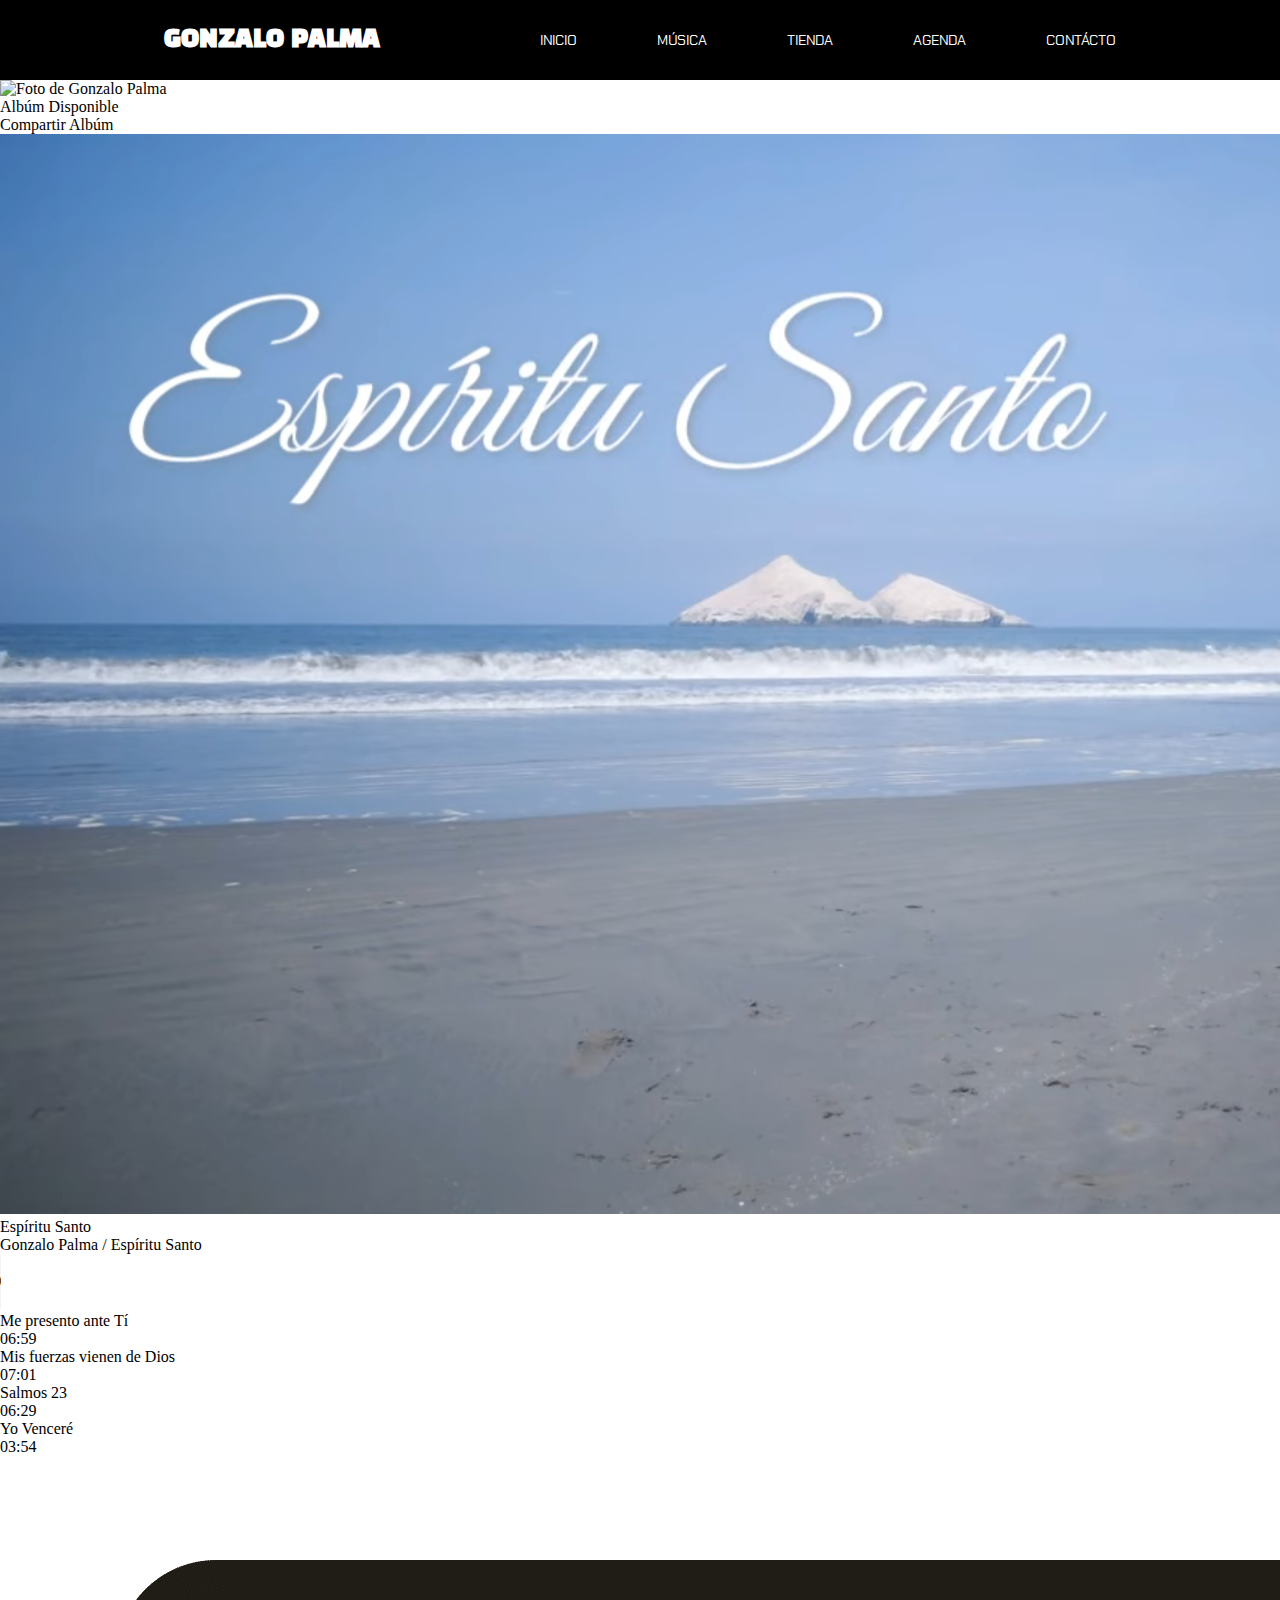
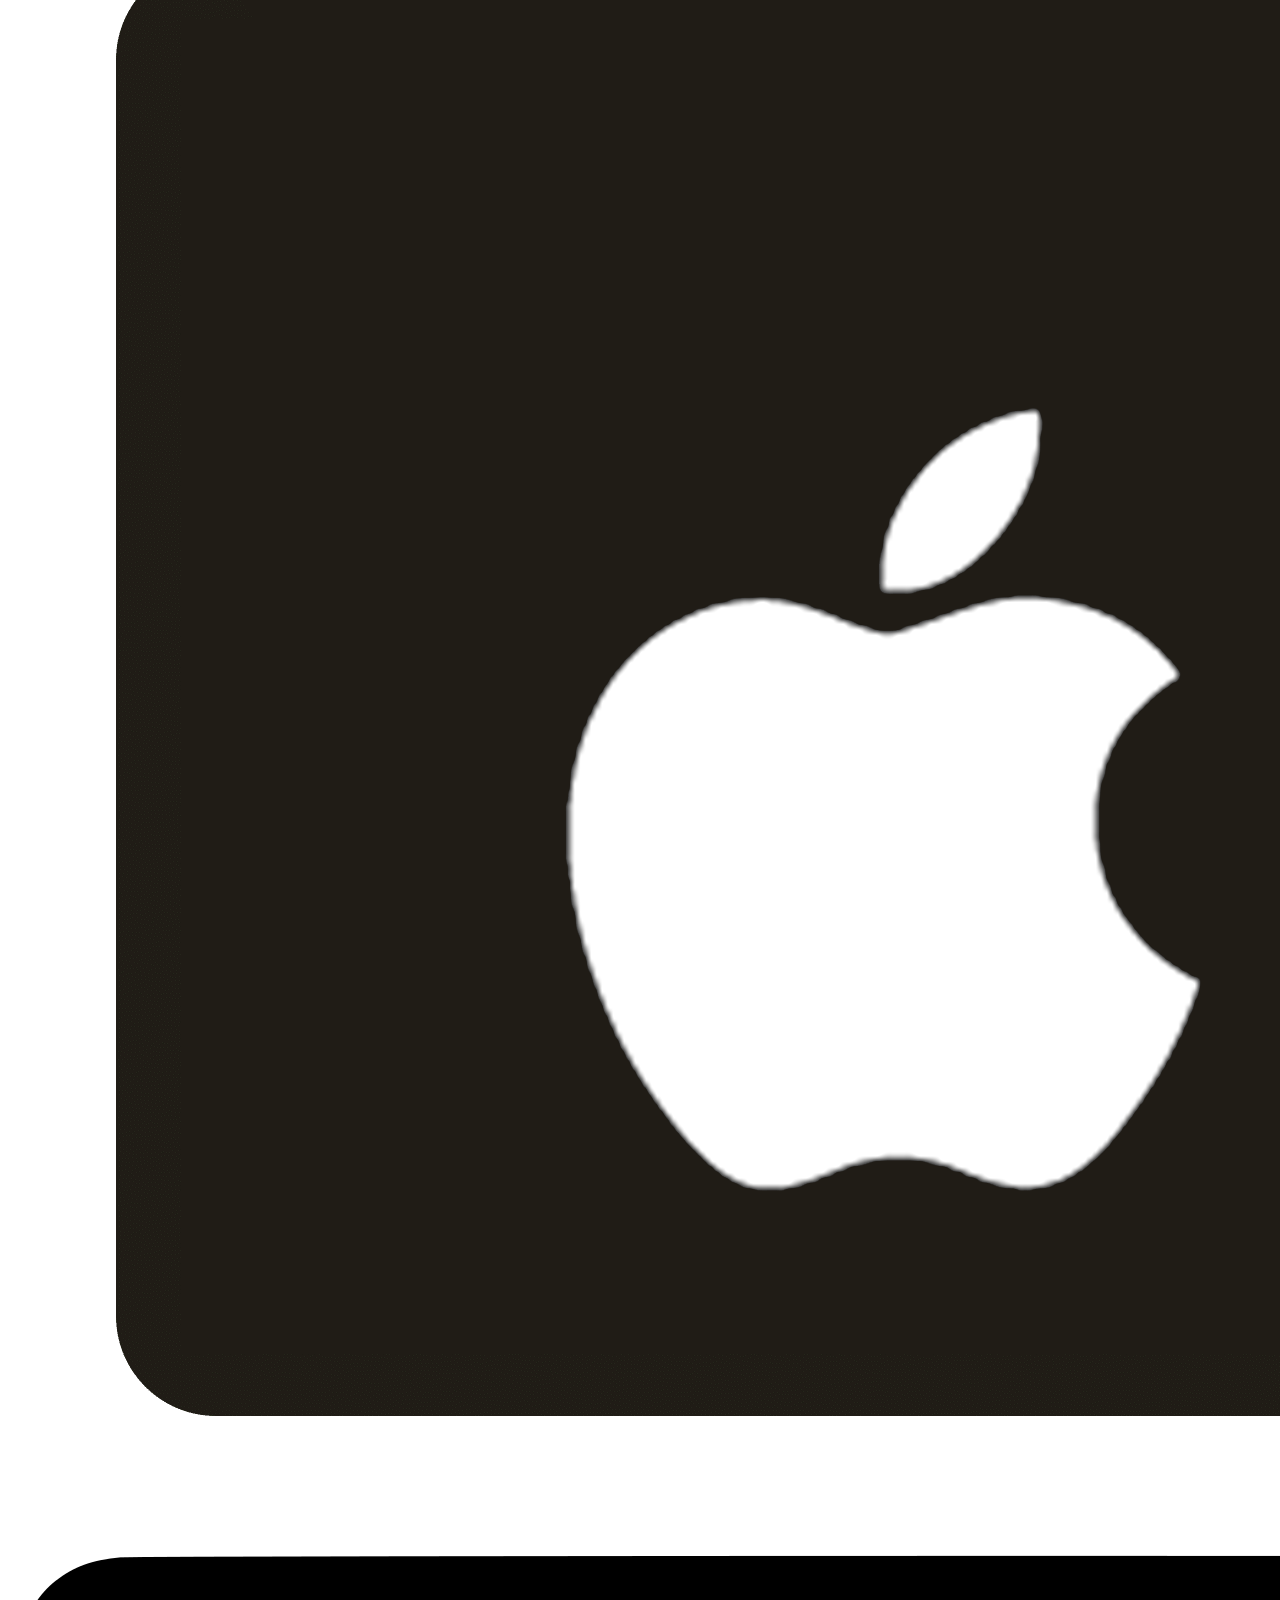
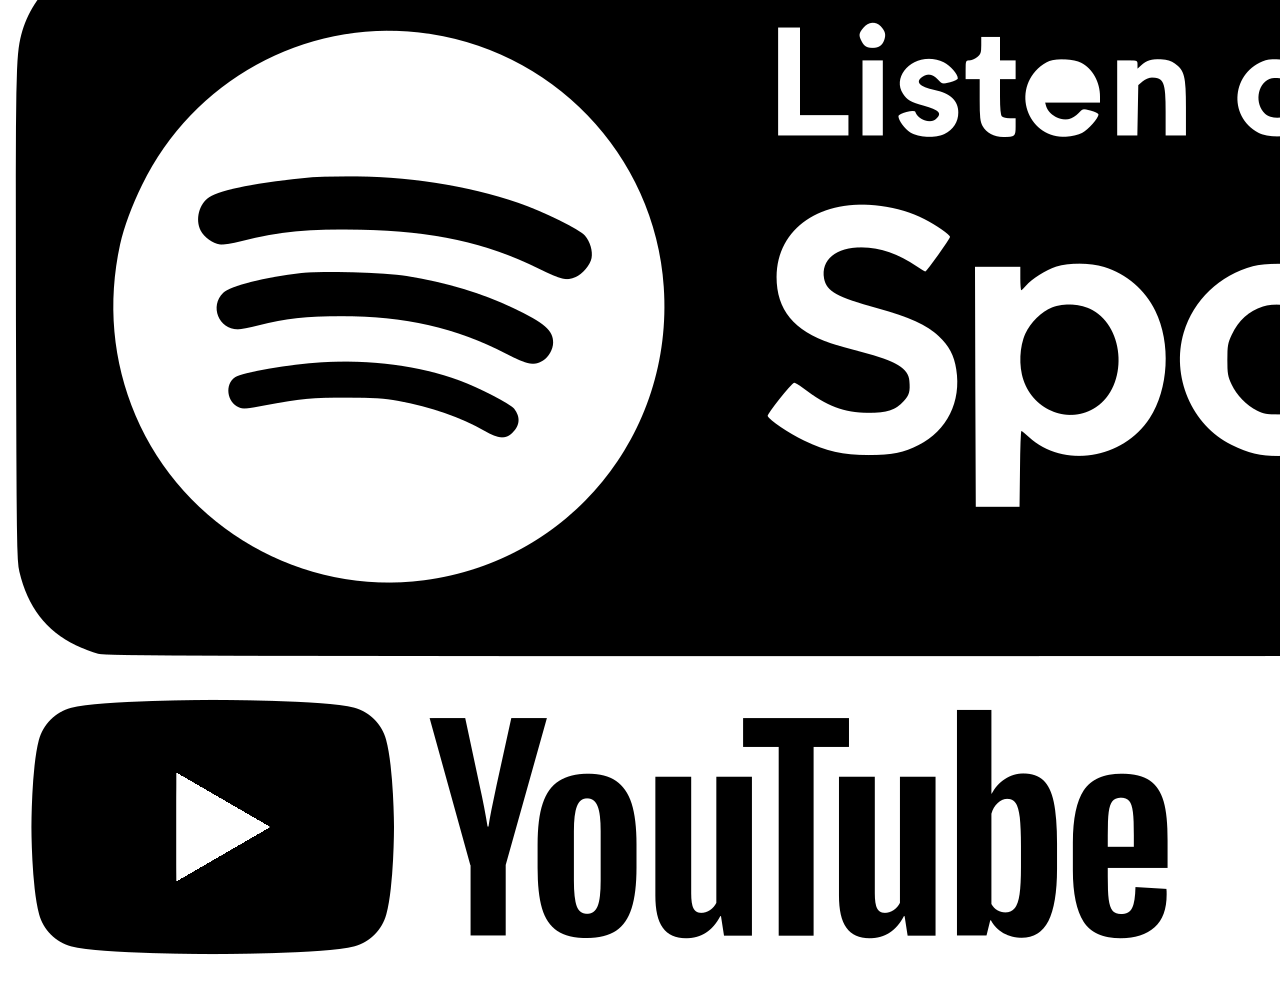
==== index.html @ f275a575 "el HTML del cuerpo está listo, faltan los estilos" ====
<!DOCTYPE html>
<html lang="es">
<head>
    <meta charset="UTF-8">
    <meta http-equiv="X-UA-Compatible" content="IE=edge">
    <meta name="viewport" content="width=device-width, initial-scale=1.0">
    <title>Gonzalo Palma Oficial</title>
    <!-- estilos css -->
    <link rel="stylesheet" href="./css/index.css">
    <!-- google font -->
    <link rel="preconnect" href="https://fonts.googleapis.com">
    <link rel="preconnect" href="https://fonts.gstatic.com" crossorigin>
    <link href="https://fonts.googleapis.com/css2?family=Black+Han+Sans&family=Chakra+Petch:wght@300;400;500&family=Sarabun:wght@100;200;300;400;500;600;700;800&display=swap" rel="stylesheet">
    <!-- iconos Font Awesome -->
    <script src="https://kit.fontawesome.com/6d642dc6ea.js" crossorigin="anonymous"></script>
</head>
<body>
    <header class="header__index">
        <h1 class="title__page">Gonzalo Palma</h1>
        <nav class="bar__nav__index">
            <ul class="list__nav__bar">
                <li class="item__list__nav"><a href="#" class="link__item__nav">Inicio</a></li>
                <li class="item__list__nav"><a href="#" class="link__item__nav">Música</a></li>
                <li class="item__list__nav"><a href="#" class="link__item__nav">Tienda</a></li>
                <li class="item__list__nav"><a href="#" class="link__item__nav">Agenda</a></li>
                <li class="item__list__nav"><a href="#" class="link__item__nav">Contácto</a></li>
            </ul>
        </nav>
    </header>
    <section class="portada__section__index">
        <div class="container__portada container__one__portada">
            <img src="img/Gonzalo_grande.jpg" alt="Foto de Gonzalo Palma" class="image__portada">
            <div class="shadow__blue"></div>
        </div>
        <div class="container__portada container__two__portada">
            <div class="text__top__image">
                <p class="text__one__top">Albúm Disponible</p>
                <p class="text__two__top">Compartir Albúm</p>
            </div>
            <img src="img/portada_primer_album.png" alt="Foto del primer albúm" class="image__portada__album">
            <p class="name__music__cambiante">Espíritu Santo</p>
            <p class="name__gonzalo__name__album">Gonzalo Palma / Espíritu Santo</p>
            <audio src="music/Ayúdame Espíritu Santo doble.mp3" class="list__music" controls></audio>
            <ol class="list__music__gonzalo">
                <li class="item__music__gonzalo">
                    <div class="name__music">Me presento ante Tí</div>
                    <div class="tempo__music"><i class="fa-sharp fa-solid fa-share-nodes"></i>06:59</div>
                </li>
                <li class="item__music__gonzalo">
                    <div class="name__music">Mis fuerzas vienen de Dios</div>
                    <div class="tempo__music"><i class="fa-sharp fa-solid fa-share-nodes"></i>07:01</div>
                </li>
                <li class="item__music__gonzalo">
                    <div class="name__music">Salmos 23</div>
                    <div class="tempo__music"><i class="fa-sharp fa-solid fa-share-nodes"></i>06:29</div>
                </li>
                <li class="item__music__gonzalo">
                    <div class="name__music">Yo Venceré</div>
                    <div class="tempo__music"><i class="fa-sharp fa-solid fa-share-nodes"></i>03:54</div>
                </li>
            </ol>
        </div>
        <div class="plataformas__musical">
            <img src="img/img_plataformas/apple_music.png" alt="Logo Apple Music" class="logo__plataformas">
            <img src="img/img_plataformas/spotify.png" alt="Logo Spotify" class="logo__plataformas">
            <img src="img/img_plataformas/YouTube.png" alt="Logo Youtube" class="logo__plataformas">
        </div>
    </section>
</body>
</html>
---- css/index.css ----
* {
    margin: 0;
    padding: 0;
    box-sizing: border-box;
}

:root {
    --color_negro: #000;
    --color_blanco: #FFF;
    --color_hover_gris: #cfcbcb;
    --color_blue: #4b75ff;
    --color_blue_shadow: #4b75ff7c;
    --font_one: 'Black Han Sans', sans-serif;
    --font_two: 'Chakra Petch', sans-serif;
    --font_three: 'Sarabun', sans-serif;
}

/* Estilos para el nav que esta dentro del header */
.header__index {
    background-color: var(--color_negro);
    color: var(--color_blanco);
    display: flex;
    justify-content: center;
    align-items: center;
    gap: 10em;
    padding: 25px 0;
}

.title__page {
    font-family: var(--font_one);
    font-size: 1.5em;
    text-transform: uppercase;
}

.list__nav__bar {
    list-style: none;
    display: flex;
    gap: 5em;
}

.item__list__nav {
    font-family: var(--font_two);
    font-size: .9em;
    text-transform: uppercase;
}

.link__item__nav {
    color: var(--color_blanco);
    text-decoration: none;
    transition: .5s;
}

.link__item__nav:hover {
    color: var(--color_hover_gris);
}
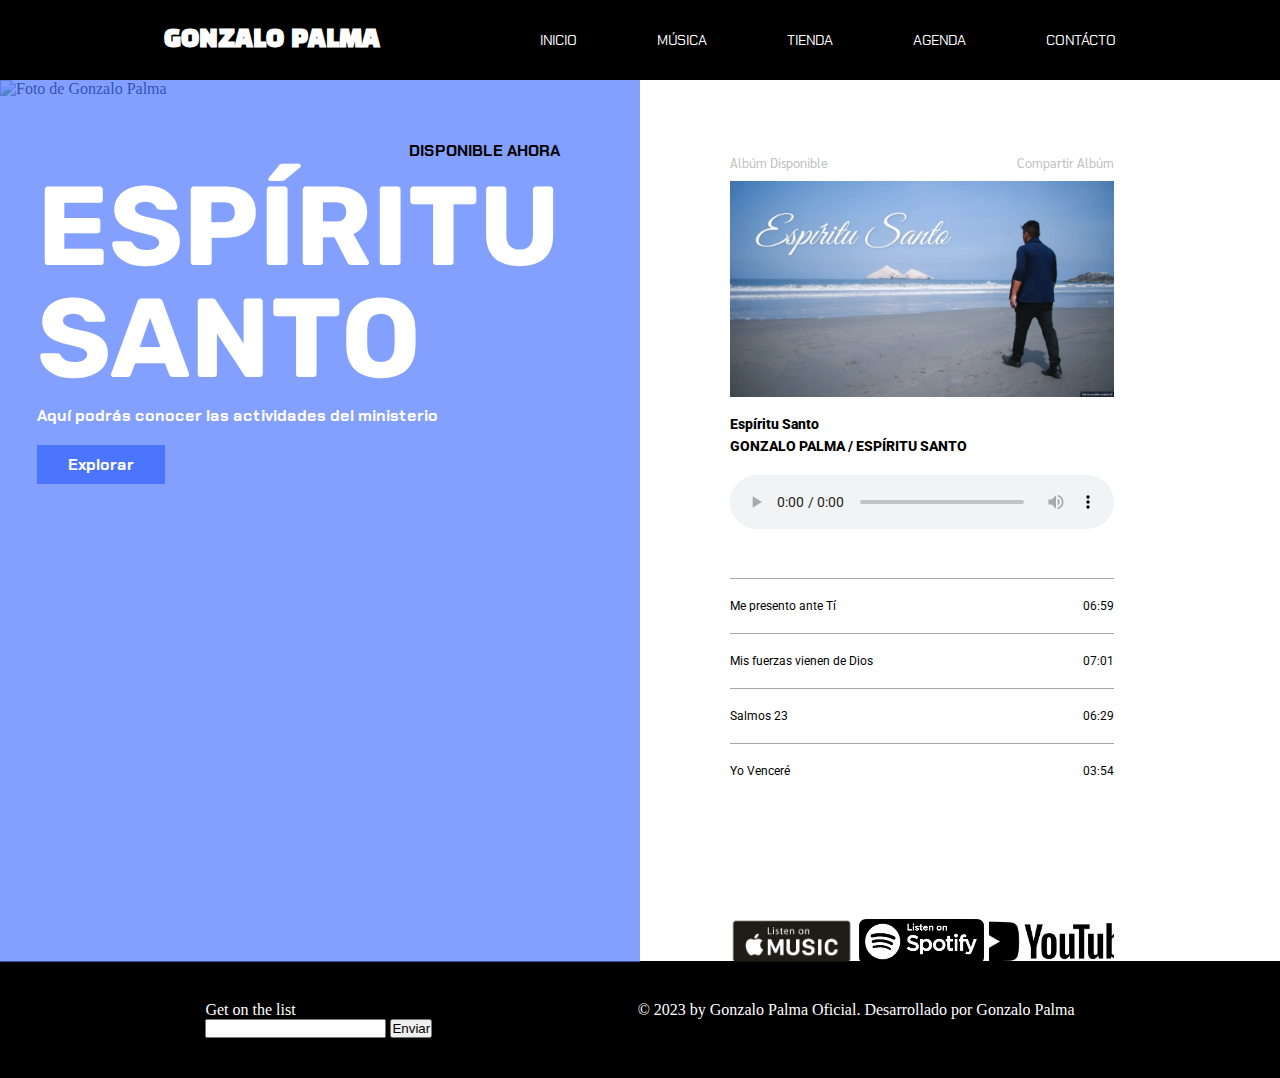
==== commit 77b02dfc: "Portada terminada, avanzando los estilos del footer" ====
--- a/index.html
+++ b/index.html
@@ -11,6 +11,12 @@
     <link rel="preconnect" href="https://fonts.googleapis.com">
     <link rel="preconnect" href="https://fonts.gstatic.com" crossorigin>
     <link href="https://fonts.googleapis.com/css2?family=Black+Han+Sans&family=Chakra+Petch:wght@300;400;500&family=Sarabun:wght@100;200;300;400;500;600;700;800&display=swap" rel="stylesheet">
+    <link rel="preconnect" href="https://fonts.googleapis.com">
+    <link rel="preconnect" href="https://fonts.gstatic.com" crossorigin>
+    <link href="https://fonts.googleapis.com/css2?family=Rubik:wght@400;500;600;700&display=swap" rel="stylesheet">
+    <link rel="preconnect" href="https://fonts.googleapis.com">
+    <link rel="preconnect" href="https://fonts.gstatic.com" crossorigin>
+    <link href="https://fonts.googleapis.com/css2?family=Roboto:wght@300;400;500;700;900&display=swap" rel="stylesheet">
     <!-- iconos Font Awesome -->
     <script src="https://kit.fontawesome.com/6d642dc6ea.js" crossorigin="anonymous"></script>
 </head>
@@ -30,7 +36,14 @@
     <section class="portada__section__index">
         <div class="container__portada container__one__portada">
             <img src="img/Gonzalo_grande.jpg" alt="Foto de Gonzalo Palma" class="image__portada">
-            <div class="shadow__blue"></div>
+            <div class="shadow__blue">
+                <div class="text__shadow__blue">
+                    <p class="subtitle__shadow__blue">Disponible Ahora</p>
+                    <h2 class="title__shadow__blue">Espíritu<br> Santo</h2>
+                    <p class="description__shadow__blue">Aquí podrás conocer las actividades del ministerio</p>
+                    <input type="button" value="Explorar" class="button__shadow__blue">
+                </div>
+            </div>
         </div>
         <div class="container__portada container__two__portada">
             <div class="text__top__image">
@@ -44,27 +57,39 @@
             <ol class="list__music__gonzalo">
                 <li class="item__music__gonzalo">
                     <div class="name__music">Me presento ante Tí</div>
-                    <div class="tempo__music"><i class="fa-sharp fa-solid fa-share-nodes"></i>06:59</div>
+                    <div class="tempo__share__music"><i class="fa-sharp fa-solid fa-share-nodes none__share__icon icon__share"></i><p class="time__music">06:59</p></div>
                 </li>
                 <li class="item__music__gonzalo">
                     <div class="name__music">Mis fuerzas vienen de Dios</div>
-                    <div class="tempo__music"><i class="fa-sharp fa-solid fa-share-nodes"></i>07:01</div>
+                    <div class="tempo__share__music"><i class="fa-sharp fa-solid fa-share-nodes none__share__icon icon__share"></i><p class="time__music">07:01</p></div>
                 </li>
                 <li class="item__music__gonzalo">
                     <div class="name__music">Salmos 23</div>
-                    <div class="tempo__music"><i class="fa-sharp fa-solid fa-share-nodes"></i>06:29</div>
+                    <div class="tempo__share__music"><i class="fa-sharp fa-solid fa-share-nodes none__share__icon icon__share"></i><p class="time__music">06:29</p></div>
                 </li>
                 <li class="item__music__gonzalo">
                     <div class="name__music">Yo Venceré</div>
-                    <div class="tempo__music"><i class="fa-sharp fa-solid fa-share-nodes"></i>03:54</div>
+                    <div class="tempo__share__music"><i class="fa-sharp fa-solid fa-share-nodes none__share__icon icon__share"></i><p class="time__music">03:54</p></div>
                 </li>
             </ol>
-        </div>
-        <div class="plataformas__musical">
-            <img src="img/img_plataformas/apple_music.png" alt="Logo Apple Music" class="logo__plataformas">
-            <img src="img/img_plataformas/spotify.png" alt="Logo Spotify" class="logo__plataformas">
-            <img src="img/img_plataformas/YouTube.png" alt="Logo Youtube" class="logo__plataformas">
+            <div class="plataformas__musical">
+                <img src="img/img_plataformas/apple_music.png" alt="Logo Apple Music" class="logo__plataformas">
+                <img src="img/img_plataformas/spotify.png" alt="Logo Spotify" class="logo__plataformas">
+                <img src="img/img_plataformas/YouTube.png" alt="Logo Youtube" class="logo__plataformas">
+            </div>
         </div>
     </section>
+    <footer class="footer__index">
+        <div class="footer__section">
+            <form action="" class="forms__footer">
+                <p class="title__form">Get on the list</p>
+                <input type="text" name="" id="" class="form__input__text">
+                <input type="button" value="Enviar" class="form__input__button">
+            </form>
+        </div>
+        <div class="footer__section">
+            <p class="copyrith">&copy; 2023 by Gonzalo Palma Oficial. Desarrollado por Gonzalo Palma</p>
+        </div>
+    </footer>
 </body>
 </html>--- a/css/index.css
+++ b/css/index.css
@@ -7,12 +7,15 @@
 :root {
     --color_negro: #000;
     --color_blanco: #FFF;
-    --color_hover_gris: #cfcbcb;
+    --color_hover_gris: #c0c0c0;
+    --color_gris: #a8a8a8;
     --color_blue: #4b75ff;
-    --color_blue_shadow: #4b75ff7c;
+    --color_blue_shadow: #4b75ffaf;
     --font_one: 'Black Han Sans', sans-serif;
     --font_two: 'Chakra Petch', sans-serif;
     --font_three: 'Sarabun', sans-serif;
+    --font_four: 'Rubik', sans-serif;
+    --font_five: 'Roboto', sans-serif;
 }
 
 /* Estilos para el nav que esta dentro del header */
@@ -52,4 +55,174 @@
 
 .link__item__nav:hover {
     color: var(--color_hover_gris);
+}
+
+/* Estilos para el section general de la portada */
+.portada__section__index {
+    display: flex;
+}
+
+/* Estilos a la portada en general */
+.container__portada {
+    width: 50%;
+}
+
+/* Estilos para la portada de la izquierda */
+.container__one__portada {
+    position: relative;
+    display: inline-block;
+}
+
+.image__portada {
+    width: 100%;
+}
+
+.shadow__blue {
+    position: absolute;
+    top: 0;
+    left: 0;
+    width: 100%;
+    height: 99.7%;
+    background-color: var(--color_blue_shadow);
+    z-index: 1;
+    padding-top: 60px;
+    padding-right: 80px;
+    overflow: hidden;
+}
+
+.text__shadow__blue {
+    display: inline-block;
+    font-family: var(--font_two);
+    color: var(--color_blanco);
+    float: right;
+}
+
+.subtitle__shadow__blue {
+    text-align: end;
+    text-transform: uppercase;
+    font-weight: bold;
+    color: var(--color_negro);
+}
+
+.title__shadow__blue {
+    font-size: 7em;
+    line-height: 1em;
+    text-transform: uppercase;
+    font-family: var(--font_four);
+    margin: 10px 0;
+}
+
+.description__shadow__blue {
+    font-weight: bold;
+}
+
+.button__shadow__blue {
+    margin-top: 1.2em;
+    background-color: var(--color_blue);
+    color: var(--color_blanco);
+    border: 1px solid var(--color_blue);
+    padding: 8px 30px;
+    font-size: 1em;
+    font-weight: bold;
+    font-family: var(--font_two);
+    transition: .5s;
+}
+
+.button__shadow__blue:hover {
+    background-color: var(--color_negro);
+    border: 1px solid var(--color_negro);
+    cursor: pointer;
+}
+
+/* Estilos lado derecho de la portada */
+.container__two__portada {
+    width: 30%;
+    margin-left: 7%;
+    margin-top: 5%;
+}
+
+.text__top__image {
+    display: flex;
+    justify-content: space-between;
+    font-family: var(--font_three);
+    font-size: .8em;
+    color: var(--color_hover_gris);
+    margin: 10px 0;
+}
+
+.image__portada__album {
+    max-width: 100%;
+}
+
+.name__music__cambiante, .name__gonzalo__name__album {
+    font-family: var(--font_five);
+    font-weight: 800;
+    font-size: .9em;
+}
+
+.name__music__cambiante {
+    margin-top: 15px;
+}
+
+.name__gonzalo__name__album {
+    text-transform: uppercase;
+    margin: 5px 0;
+}
+
+/* Estilos a la lista de canciones */
+.list__music {
+    margin: 15px 0;
+    width: 100%;
+}
+
+.list__music__gonzalo {
+    margin-top: 30px;
+}
+
+.item__music__gonzalo {
+    display: flex;
+    justify-content: space-between;
+    padding: 20px 0;
+    border-top: 1px solid var(--color_gris);
+    font-family: var(--font_five);
+    font-size: .75em;
+    transition: .5s;
+}
+
+.item__music__gonzalo:hover {
+    cursor: pointer;
+}
+
+.tempo__share__music {
+    display: flex;
+    align-items: center;
+    gap: 15px;
+}
+
+.none__share__icon {
+    color: var(--color_gris);
+    display: none;
+}
+
+.plataformas__musical {
+    display: grid;
+    grid-template-columns: repeat(3, 1fr);
+    gap: 5px;
+    margin-top: 120px;
+}
+
+.logo__plataformas {
+    width: 100%;
+    height: 100%;
+    object-fit: cover;
+}
+
+/* Estilos del footer */
+.footer__index {
+    background-color: var(--color_negro);
+    color: var(--color_blanco);
+    margin-top: -4px;
+    display: flex;
+    justify-content: space-evenly;
+    padding: 40px 0;
 }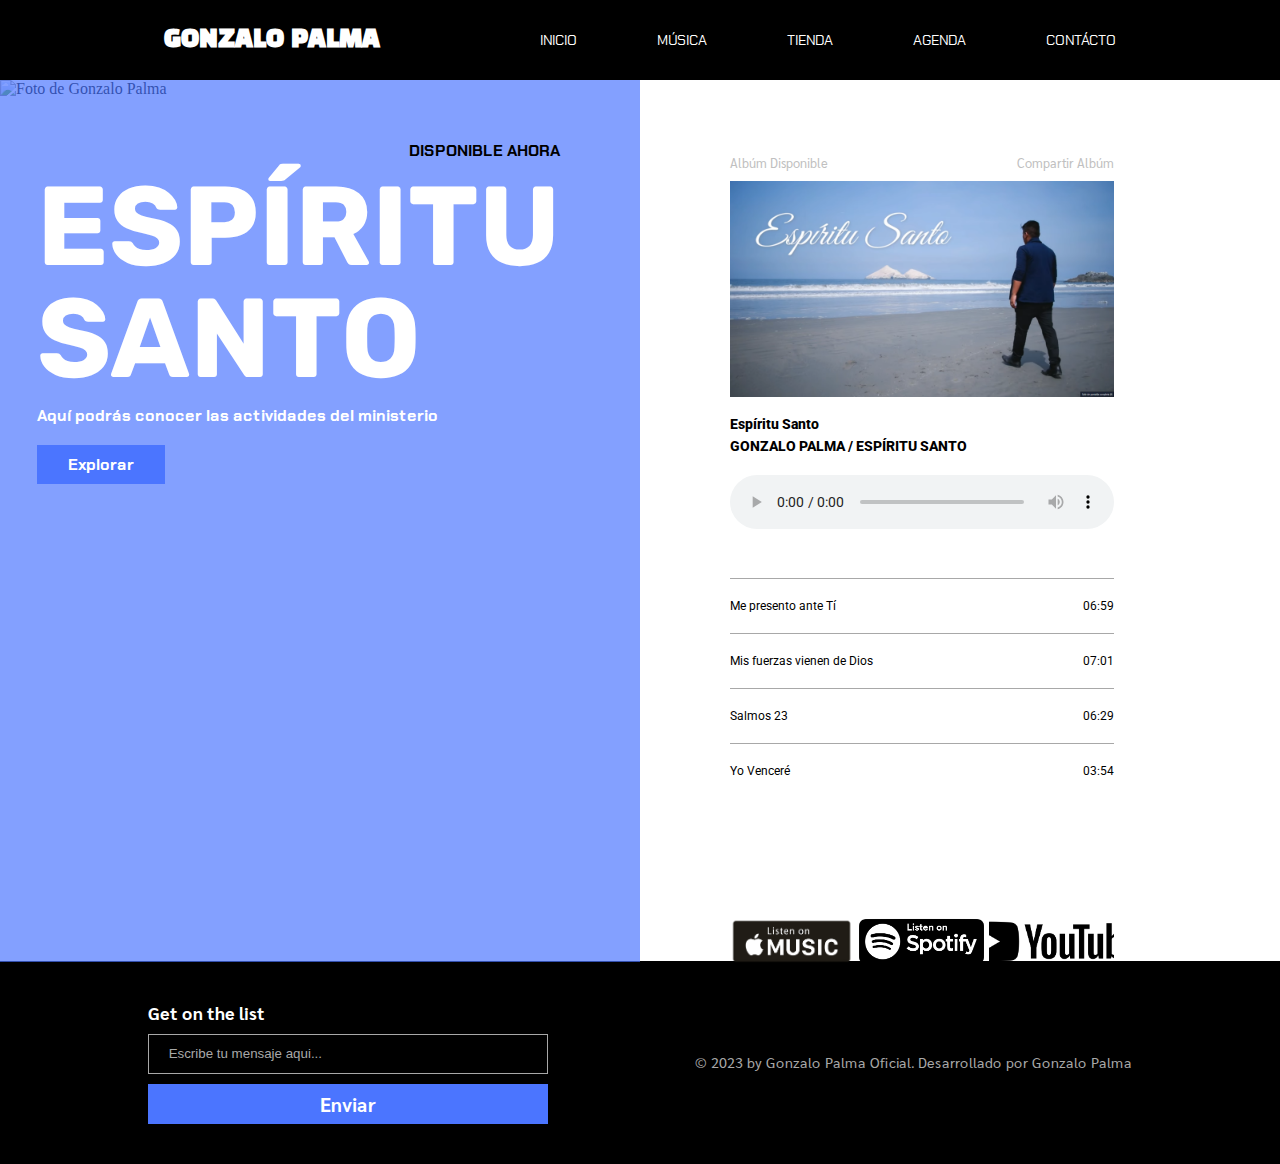
==== commit 2fd03d25: "Estructura y diseño del index terminado, revisar y arreglar si es que falta algo" ====
--- a/index.html
+++ b/index.html
@@ -83,7 +83,7 @@
         <div class="footer__section">
             <form action="" class="forms__footer">
                 <p class="title__form">Get on the list</p>
-                <input type="text" name="" id="" class="form__input__text">
+                <input type="text" name="" id="" class="form__input__text" placeholder="Escribe tu mensaje aqui...">
                 <input type="button" value="Enviar" class="form__input__button">
             </form>
         </div>
--- a/css/index.css
+++ b/css/index.css
@@ -225,4 +225,53 @@
     display: flex;
     justify-content: space-evenly;
     padding: 40px 0;
+    font-family: var(--font_three);
+    align-items: center;
+}
+
+.forms__footer {
+    display: flex;
+    flex-direction: column;
+    gap: 10px;
+}
+
+.title__form {
+    font-size: 1.1em;
+    font-weight: bold;
+}
+
+.form__input__text, .form__input__button {
+    width: 400px;
+    height: 40px;
+}
+
+.form__input__text {
+    background-color: var(--color_negro);
+    border: 1px solid var(--color_gris);
+    padding-left: 20px;
+}
+
+.form__input__text::placeholder {
+    color: var(--color_gris);
+}
+
+.form__input__button {
+    background-color: var(--color_blue);
+    border: 1px solid var(--color_blue);
+    color: var(--color_blanco);
+    font-size: 1.2em;
+    font-family: var(--font_three);
+    font-weight: bold;
+    transition: .5s;
+}
+
+.form__input__button:hover {
+    cursor: pointer;
+    background-color: var(--color_negro);
+    border: none;
+}
+
+.copyrith {
+    color: var(--color_gris);
+    font-size: .9em;
 }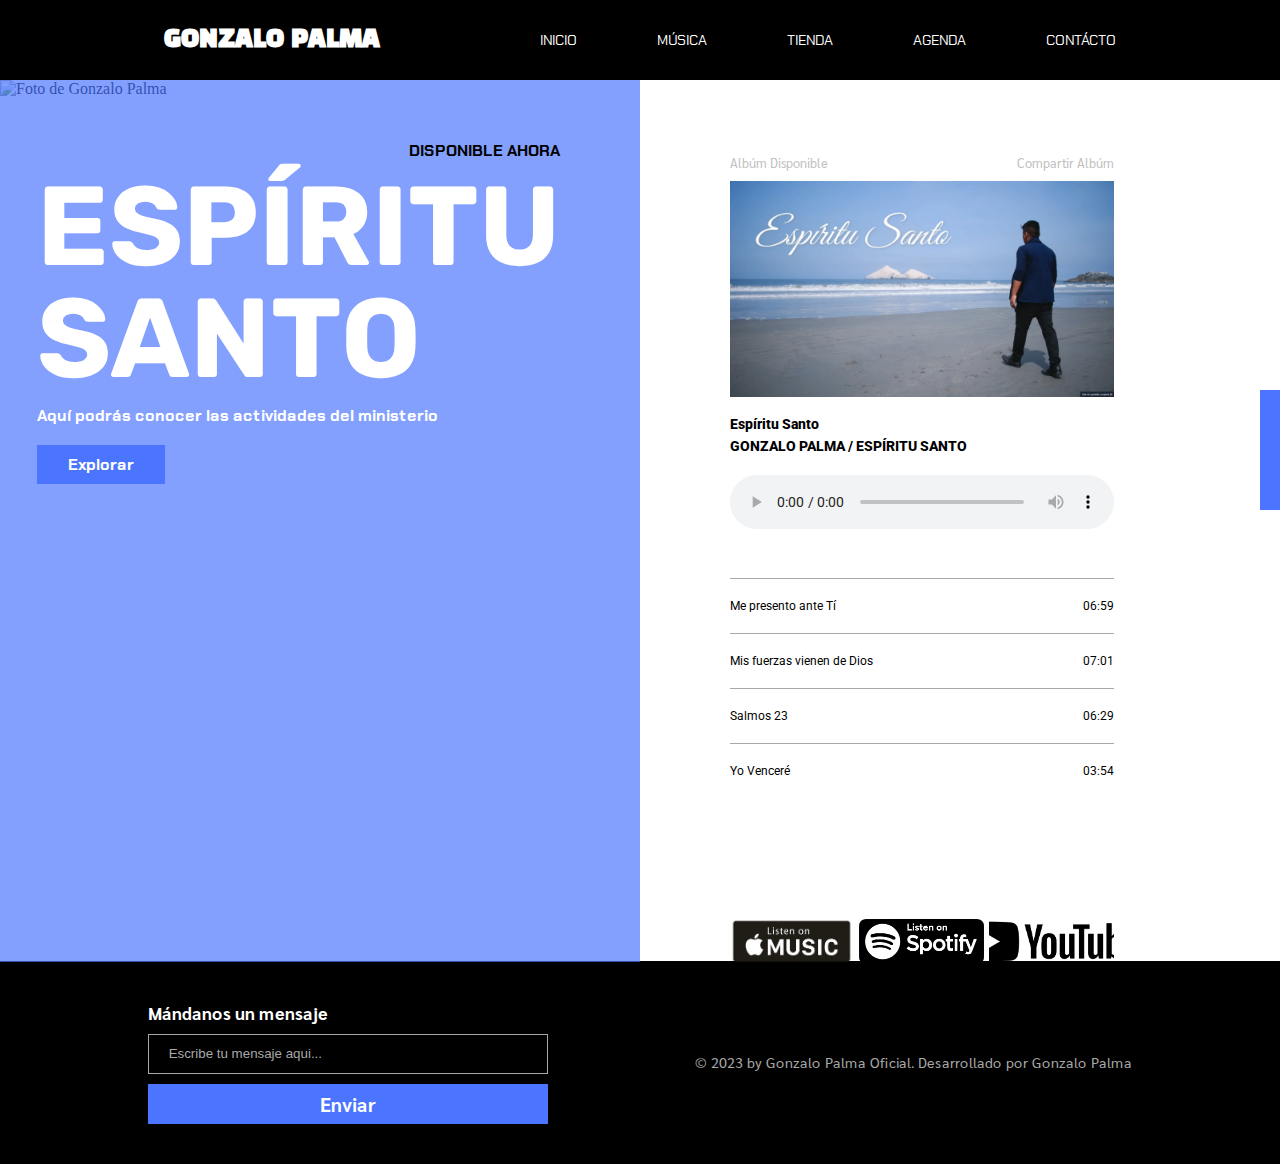
==== commit 0e286b6c: "Index terminado" ====
--- a/index.html
+++ b/index.html
@@ -82,7 +82,7 @@
     <footer class="footer__index">
         <div class="footer__section">
             <form action="" class="forms__footer">
-                <p class="title__form">Get on the list</p>
+                <p class="title__form">Mándanos un mensaje</p>
                 <input type="text" name="" id="" class="form__input__text" placeholder="Escribe tu mensaje aqui...">
                 <input type="button" value="Enviar" class="form__input__button">
             </form>
@@ -91,5 +91,12 @@
             <p class="copyrith">&copy; 2023 by Gonzalo Palma Oficial. Desarrollado por Gonzalo Palma</p>
         </div>
     </footer>
+    <aside class="aside__static__icons">
+        <a href="https://www.facebook.com/GonzaloPalmaOficial" class="link__social__aside" target="_blank"><i class="fa-brands fa-facebook-f icon__social__aside"></i></a>
+        <a href="https://www.instagram.com/gonzalop0210/" class="link__social__aside" target="_blank"><i class="fa-brands fa-instagram icon__social__aside"></i></a>
+        <a href="https://www.youtube.com/@gonzalopalma-oficial1738/videos" class="link__social__aside" target="_blank"><i class="fa-brands fa-youtube icon__social__aside"></i></a>
+        <a href="https://www.tiktok.com/@gonzalopalma89" class="link__social__aside" target="_blank"><i class="fa-brands fa-tiktok icon__social__aside"></i></a>
+        <a href="#" class="link__social__aside"><i class="fa-brands fa-spotify icon__social__aside"></i></a>
+    </aside>
 </body>
 </html>--- a/css/index.css
+++ b/css/index.css
@@ -249,6 +249,7 @@
     background-color: var(--color_negro);
     border: 1px solid var(--color_gris);
     padding-left: 20px;
+    color: var(--color_gris);
 }
 
 .form__input__text::placeholder {
@@ -274,4 +275,28 @@
 .copyrith {
     color: var(--color_gris);
     font-size: .9em;
+}
+
+/* Estilos para la barra estática */
+.aside__static__icons {
+    background-color: var(--color_blue);
+    color: var(--color_blanco);
+    display: inline-flex;
+    flex-direction: column;
+    justify-content: center;
+    align-items: center;
+    position: fixed;
+    right: 0;
+    top: 50%;
+    transform: translateY(-50%);
+    gap: 20px;
+    padding: 20px 10px;
+}
+
+.icon__social__aside {
+    font-size: 1.1em;
+}
+
+.link__social__aside {
+    color: var(--color_blanco);
 }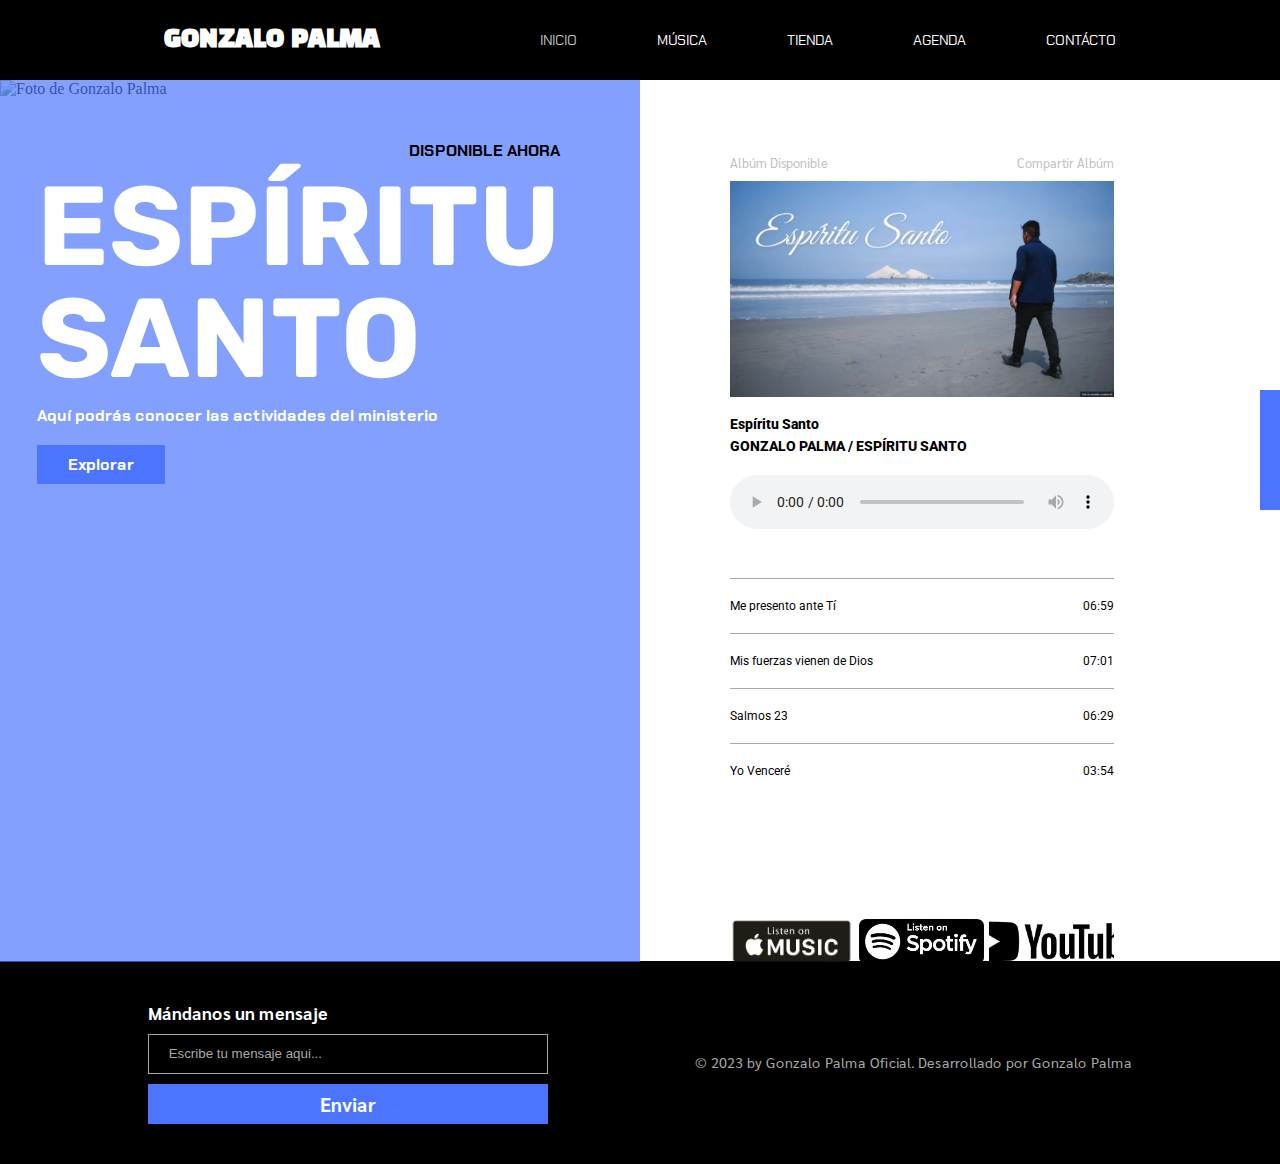
==== commit 26375fbc: "Empezando a crear la pestaña de musica.html" ====
--- a/index.html
+++ b/index.html
@@ -25,11 +25,11 @@
         <h1 class="title__page">Gonzalo Palma</h1>
         <nav class="bar__nav__index">
             <ul class="list__nav__bar">
-                <li class="item__list__nav"><a href="#" class="link__item__nav">Inicio</a></li>
-                <li class="item__list__nav"><a href="#" class="link__item__nav">Música</a></li>
-                <li class="item__list__nav"><a href="#" class="link__item__nav">Tienda</a></li>
-                <li class="item__list__nav"><a href="#" class="link__item__nav">Agenda</a></li>
-                <li class="item__list__nav"><a href="#" class="link__item__nav">Contácto</a></li>
+                <li class="item__list__nav"><a href="./index.html" class="link__item__nav link__pestaña__active">Inicio</a></li>
+                <li class="item__list__nav"><a href="./musica.html" class="link__item__nav">Música</a></li>
+                <li class="item__list__nav"><a href="./tienda.html" class="link__item__nav">Tienda</a></li>
+                <li class="item__list__nav"><a href="./agenda.html" class="link__item__nav">Agenda</a></li>
+                <li class="item__list__nav"><a href="./contacto.html" class="link__item__nav">Contácto</a></li>
             </ul>
         </nav>
     </header>
--- a/css/index.css
+++ b/css/index.css
@@ -299,4 +299,9 @@
 
 .link__social__aside {
     color: var(--color_blanco);
+}
+
+/* Pestaña Activada */
+.link__pestaña__active {
+    color: var(--color_hover_gris);
 }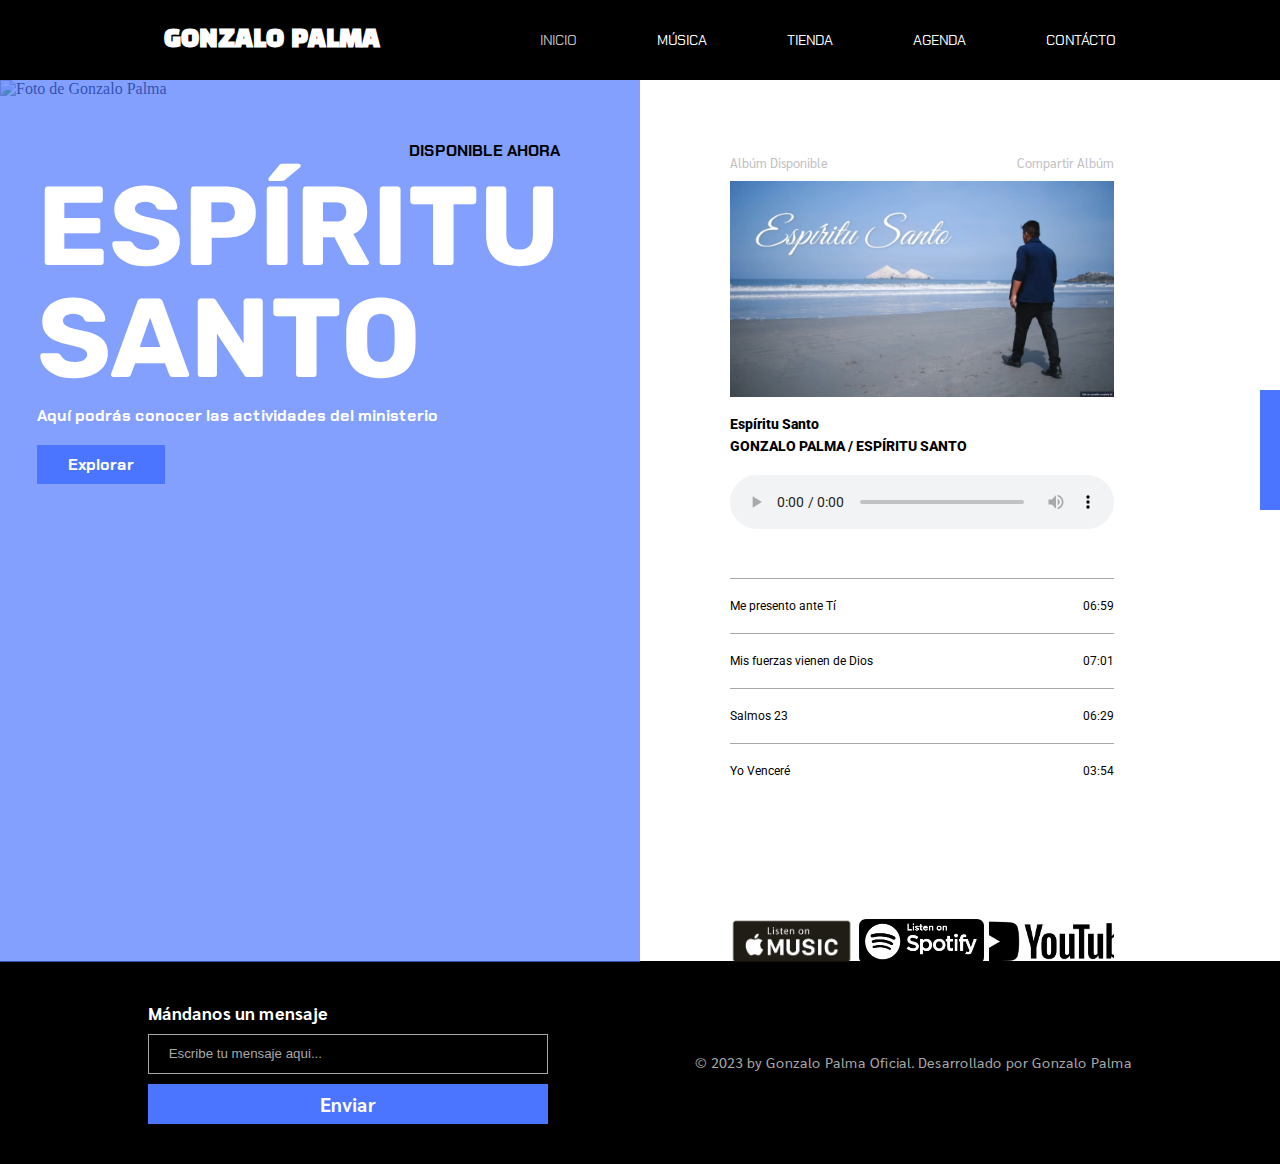
==== commit e171a7f2: "se comprimieron los archivos para una mejor UX" ====
--- a/index.html
+++ b/index.html
@@ -7,6 +7,7 @@
     <title>Gonzalo Palma Oficial</title>
     <!-- estilos css -->
     <link rel="stylesheet" href="./css/index.css">
+    <link rel="stylesheet" href="./css/index_mobile.css">
     <!-- google font -->
     <link rel="preconnect" href="https://fonts.googleapis.com">
     <link rel="preconnect" href="https://fonts.gstatic.com" crossorigin>
@@ -24,13 +25,15 @@
     <header class="header__index">
         <h1 class="title__page">Gonzalo Palma</h1>
         <nav class="bar__nav__index">
-            <ul class="list__nav__bar">
+            <ul class="list__nav__bar mostrar__box">
+                <li class="item__list__nav li__icon__x"><a href="#" class="link__item__nav"><i class="fa-solid fa-xmark icon__x"></i></a></li>
                 <li class="item__list__nav"><a href="./index.html" class="link__item__nav link__pestaña__active">Inicio</a></li>
                 <li class="item__list__nav"><a href="./musica.html" class="link__item__nav">Música</a></li>
                 <li class="item__list__nav"><a href="./tienda.html" class="link__item__nav">Tienda</a></li>
                 <li class="item__list__nav"><a href="./agenda.html" class="link__item__nav">Agenda</a></li>
                 <li class="item__list__nav"><a href="./contacto.html" class="link__item__nav">Contácto</a></li>
             </ul>
+            <p class="item__icon__bars"><a href="#" class="link__item__nav"><i class="fa-solid fa-bars icon__bars"></i></a></p>
         </nav>
     </header>
     <section class="portada__section__index">
@@ -41,7 +44,7 @@
                     <p class="subtitle__shadow__blue">Disponible Ahora</p>
                     <h2 class="title__shadow__blue">Espíritu<br> Santo</h2>
                     <p class="description__shadow__blue">Aquí podrás conocer las actividades del ministerio</p>
-                    <input type="button" value="Explorar" class="button__shadow__blue">
+                    <input type="button" value="Explorar" class="button__shadow__blue" onclick="redireccionar_agenda()">
                 </div>
             </div>
         </div>
@@ -50,7 +53,7 @@
                 <p class="text__one__top">Albúm Disponible</p>
                 <p class="text__two__top">Compartir Albúm</p>
             </div>
-            <img src="img/portada_primer_album.png" alt="Foto del primer albúm" class="image__portada__album">
+            <img src="img/portada_primer_album.jpg" alt="Foto del primer albúm" class="image__portada__album">
             <p class="name__music__cambiante">Espíritu Santo</p>
             <p class="name__gonzalo__name__album">Gonzalo Palma / Espíritu Santo</p>
             <audio src="music/Ayúdame Espíritu Santo doble.mp3" class="list__music" controls></audio>
@@ -98,5 +101,6 @@
         <a href="https://www.tiktok.com/@gonzalopalma89" class="link__social__aside" target="_blank"><i class="fa-brands fa-tiktok icon__social__aside"></i></a>
         <a href="#" class="link__social__aside"><i class="fa-brands fa-spotify icon__social__aside"></i></a>
     </aside>
+    <script src="js/index.js"></script>
 </body>
 </html>--- a/css/index.css
+++ b/css/index.css
@@ -304,4 +304,13 @@
 /* Pestaña Activada */
 .link__pestaña__active {
     color: var(--color_hover_gris);
+}
+
+/* Estilos para el icono del menu */
+.icon__bars {
+    font-size: 1.5em;
+}
+
+.item__icon__bars, .icon__x, .li__icon__x {
+    display: none;
 }--- a/css/index_mobile.css
+++ b/css/index_mobile.css
@@ -0,0 +1,139 @@
+* {
+    margin: 0;
+    padding: 0;
+    box-sizing: border-box;
+}
+
+:root {
+    --color_negro: #000;
+    --color_blanco: #FFF;
+    --color_hover_gris: #c0c0c0;
+    --color_gris: #a8a8a8;
+    --color_blue: #4b75ff;
+    --color_blue_shadow: #4b75ffaf;
+    --font_one: 'Black Han Sans', sans-serif;
+    --font_two: 'Chakra Petch', sans-serif;
+    --font_three: 'Sarabun', sans-serif;
+    --font_four: 'Rubik', sans-serif;
+    --font_five: 'Roboto', sans-serif;
+}
+
+@media (max-width: 412px) {
+    .header__index {
+        padding-left: 5px;
+        padding-right: 10px;
+    }
+
+    .list__nav__bar {
+        /* display: none; */
+        flex-direction: column;
+        position: absolute;
+        z-index: 10;
+        background-color: var(--color_negro);
+        width: 100vw;
+        height: 100vh;
+        top: 0;
+        left: 0;
+        align-items: center;
+        padding: 50px;
+    }
+
+    .icon__x {
+        display: block;
+    }
+
+    .mostrar__box {
+        display: none;
+    }
+
+    .item__list__nav:first-of-type {
+        font-size: 2em;
+        margin-left: auto;
+    }
+
+    .item__list__nav:nth-child(2) {
+        margin-top: 10%;
+    }
+
+    .item__icon__bars {
+        display: inline-block;
+    }
+
+    .icon__bars {
+        color: var(--color_blanco);
+    }
+
+    .portada__section__index {
+        flex-direction: column;
+    }
+
+    .container__portada {
+        width: 100%;
+    }
+
+    /* Estilos del texto de la primera portada */
+    .text__shadow__blue {
+        float: none;
+        padding-left: 20px;
+    }
+
+    .subtitle__shadow__blue {
+        text-align: start;
+        padding-left: 7px;
+        font-weight: bold;
+        margin-top: 10px;
+    }
+
+    .title__shadow__blue {
+        font-size: 4em;
+        margin: 20px 0;
+    }
+
+    .description__shadow__blue {
+        width: 60%;
+        font-size: 1.2em;
+    }
+    /* ----------------------------------------- */
+
+    .container__two__portada {
+        margin: 0;
+        padding: 20px 40px;
+    }
+
+    /* Estilos para el aside */
+    .aside__static__icons {
+        top: 10%;
+        flex-direction: row;
+        left: 0;
+        position: absolute;
+        z-index: 2;
+        padding-top: 10px;
+        padding-bottom: 10px;
+        background-color: var(--color_negro);
+        gap: 50px;
+    }
+
+    /* Estilos para las plataformas musicales */
+    .plataformas__musical {
+        margin-top: 50px;
+    }
+
+    .footer__index {
+        flex-direction: column;
+        gap: 50px;
+        padding-left: 30px;
+        padding-right: 30px;
+    }
+
+    .forms__footer {
+        max-width: 350px;
+    }
+
+    .form__input__text {
+        width: auto;
+    }
+
+    .form__input__button {
+        width: 350px;
+    }
+}